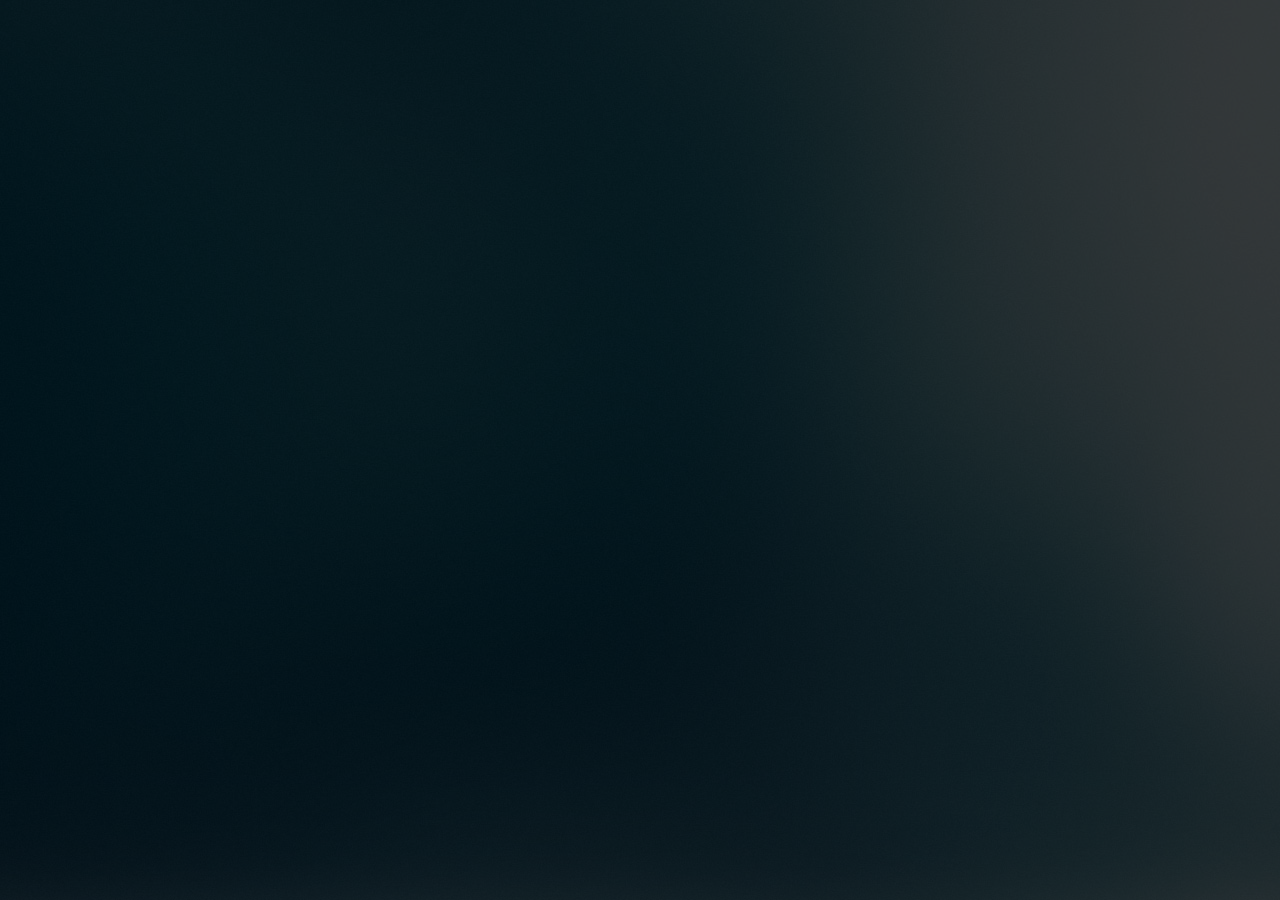
==== index.html @ a514e2a4 "Created alternative navigation menu for additional info page." ====
<!DOCTYPE HTML>
<html>
	<head>
		<title>Dev Fair</title>
		<meta charset="utf-8" />
		<meta name="viewport" content="width=device-width, initial-scale=1, user-scalable=no" />
        <script src="assets/js/jquery.js"></script>
		<!--[if lte IE 8]><script src="assets/js/ie/html5shiv.js"></script><![endif]-->
		<link rel="stylesheet" href="assets/css/main.css" />
		<link rel="stylesheet" href="assets/css/animate.css" />
		<!--[if lte IE 8]><link rel="stylesheet" href="assets/css/ie8.css" /><![endif]-->
		<!--[if lte IE 9]><link rel="stylesheet" href="assets/css/ie9.css" /><![endif]-->
		<link rel="shortcut icon" href="images/favicon.ico" type="image/x-icon">
    <!--[if lt IE 9]>
    <script src="http://html5shiv.googlecode.com/svn/trunk/html5.js"></script>
    <![endif]-->
	</head>
	<body>

    <!-- Landing Content -->
        <div style="opacity: 0;" id="landing-content" class="animated fadeInUp">

		<!-- Header -->
			<header id="header">
                <img src="http://cses.ucsd.edu/images/cseslogo-300.png" href="cses.ucsd.edu" class="main-logo"></img>
				<p style="margin-bottom: 0;">presents</p>
				<h1>DevFair</h1>
				<p>Sunday, October 9th, 10:00am - 1:00pm</p>
				<p style="margin-bottom: 20px;">Multipurpose Room</p>
			</header>

		<!-- Center Buttons -->
			<div id="center-buttons">
				<button id="apply-button">Apply</button>
				<div class="divider"></div>
				<button id="students-button">Get More Info</button>
			</div>

		<!-- Footer -->
		<!--	<footer id="footer">
				<ul class="icons">
				</ul>
			</footer>
        -->
        </div>

    <!-- Students Content -->
    <div style="opacity: 0;" id="students-content" class="animated">
			<div id="more-info-nav" class="nav-border">
				<h1><a id="home-button" href="#">Home</a></h1>
                <div class="divider-20"></div>
				<h1><a href="#student-info">Students</a></h1>
                <div class="divider-20"></div>
				<h1><a href="#sponsor-info">Sponsors</a></h1>
			</div>


			<!-- Header -->
			<div id="student-info">
				<header id="header">
					<h1 class="thin-text">Students</h1>
					<p class="description-text">
						Been working on a really awesome project all summer? Find it difficult
						to fit it into your resume? Well we encourage you to take a look at DevFair!
						This is a fantastic opportunity for you (and your partners if you have them!)
						to showcase the best work you have to offer, and get rewarded with employment
						at a top company. At DevFair, you’ll be able to have a significantly more
						personal experience with recruiters than a traditional job fair, and we think
						it’ll help you not only find a company that’s a better fit, but also connect
						with recruiters that have a chance to really see what you’re capable of!
					</p>
				</header>
			</div>
			<div id="sponsor-info">
				<header id="header">
					<h1 class="thin-text">Sponsors</h1>
					<p class="description-text">
						DevFair is a recruiting opportunity unlike any other. Job fairs show you
						resumes, but those are only a small window into what a student has done.
						Hackathons can show you how students work under pressure, but they do a
						bad job of showing what students can achieve when given the time to create
						a truly finished product. DevFair can offer you new insight into UCSD’s
						best and brightest CSE students, by showing you what they’re truly capable
						of across a long period of time.
					</p>
				</header>
			</div>
		<!-- Header -->
    </div>

    <!-- Scripts -->
        <!--[if lte IE 8]><script src="assets/js/ie/respond.min.js"></script><![endif]-->
        <script src="assets/js/main.js"></script>

	</body>
</html>
---- assets/css/main.css ----
@import url(font-awesome.min.css);
@import url("http://fonts.googleapis.com/css?family=Source+Sans+Pro:300,400");

/* Reset */

	html, body, div, span, applet, object, iframe, h1, h2, h3, h4, h5, h6, p, blockquote, pre, a, abbr, acronym, address, big, cite, code, del, dfn, em, img, ins, kbd, q, s, samp, small, strike, strong, sub, sup, tt, var, b, u, i, center, dl, dt, dd, ol, ul, li, fieldset, form, label, legend, table, caption, tbody, tfoot, thead, tr, th, td, article, aside, canvas, details, embed, figure, figcaption, footer, header, hgroup, menu, nav, output, ruby, section, summary, time, mark, audio, video {
		margin: 0;
		padding: 0;
		border: 0;
		font-size: 100%;
		font: inherit;
		vertical-align: baseline;
	}

	article, aside, details, figcaption, figure, footer, header, hgroup, menu, nav, section {
		display: block;
	}

	body {
		line-height: 1;
	}

	ol, ul {
		list-style: none;
	}

	blockquote, q {
		quotes: none;
	}

	blockquote:before, blockquote:after, q:before, q:after {
		content: '';
		content: none;
	}

	table {
		border-collapse: collapse;
		border-spacing: 0;
	}

	body {
		-webkit-text-size-adjust: none;
	}

	button {
		outline: none;
	}

/* Box Model */

	*, *:before, *:after {
		-moz-box-sizing: border-box;
		-webkit-box-sizing: border-box;
		box-sizing: border-box;
	}

/* Basic */

	@-ms-viewport {
		width: device-width;
	}

	body {
		-ms-overflow-style: scrollbar;
	}

	@media screen and (max-width: 480px) {

		html, body {
			min-width: 320px;
		}

	}

	html, body {
		height: 100%;
		overflow-x: hidden;
		width: 100%;
	}

		@media screen and (max-height: 640px) {

			html, body {
				height: auto;
				min-height: 100%;
			}

		}

	body {
		display: -moz-flex;
		display: -webkit-flex;
		display: -ms-flex;
		display: flex;
		-moz-flex-direction: column;
		-webkit-flex-direction: column;
		-ms-flex-direction: column;
		flex-direction: column;
		-moz-justify-content: center;
		-webkit-justify-content: center;
		-ms-justify-content: center;
		justify-content: center;
		background-color: #000;
		padding: 6em 4em 4em 4em;
	}

		body > * {
			position: relative;
			z-index: 2;
		}

		body.is-loading *, body.is-loading *:before, body.is-loading *:after {
			-moz-animation: none !important;
			-webkit-animation: none !important;
			-ms-animation: none !important;
			animation: none !important;
			-moz-transition: none !important;
			-webkit-transition: none !important;
			-ms-transition: none !important;
			transition: none !important;
		}

		@media screen and (max-width: 1680px) {

			body {
				padding: 6em 3.5em 3.5em 3.5em;
			}

		}

		@media screen and (max-width: 736px) {

			body {
				padding: 5em 2em 2em 2em;
			}

		}

		@media screen and (max-width: 360px) {

			body {
				padding: 5em 1.25em 1.25em 1.25em;
			}

		}

/* BG */

	#bg {
		-moz-transition: opacity 2s ease-in-out;
		-webkit-transition: opacity 2s ease-in-out;
		-ms-transition: opacity 2s ease-in-out;
		transition: opacity 2s ease-in-out;
		height: 100%;
		left: 0;
		opacity: 0.25;
		position: fixed;
		top: 0;
		width: 100%;
		z-index: 1;
	}

		#bg div {
			-moz-transition: opacity 3s ease, visibility 3s;
			-webkit-transition: opacity 3s ease, visibility 3s;
			-ms-transition: opacity 3s ease, visibility 3s;
			transition: opacity 3s ease, visibility 3s;
			background-size: cover;
			height: 100%;
			left: 0;
			opacity: 0;
			position: absolute;
			top: 0;
			visibility: hidden;
			width: 150%;
		}

			#bg div.visible {
				-moz-animation: bg 45s linear infinite;
				-webkit-animation: bg 45s linear infinite;
				-ms-animation: bg 45s linear infinite;
				animation: bg 45s linear infinite;
				opacity: 1;
				visibility: visible;
				z-index: 1;
			}

				#bg div.visible.top {
					z-index: 2;
				}

				@media screen and (max-width: 1280px) {

					#bg div.visible {
						-moz-animation: bg 29.25s linear infinite;
						-webkit-animation: bg 29.25s linear infinite;
						-ms-animation: bg 29.25s linear infinite;
						animation: bg 29.25s linear infinite;
					}

				}

				@media screen and (max-width: 736px) {

					#bg div.visible {
						-moz-animation: bg 18s linear infinite;
						-webkit-animation: bg 18s linear infinite;
						-ms-animation: bg 18s linear infinite;
						animation: bg 18s linear infinite;
					}

				}

			#bg div:only-child {
				-moz-animation-direction: alternate !important;
				-webkit-animation-direction: alternate !important;
				-ms-animation-direction: alternate !important;
				animation-direction: alternate !important;
			}

		body.is-loading #bg {
			opacity: 0;
		}

	@-moz-keyframes bg {
		0% {
			-moz-transform: translateX(0);
			-webkit-transform: translateX(0);
			-ms-transform: translateX(0);
			transform: translateX(0);
		}

		100% {
			-moz-transform: translateX(-25%);
			-webkit-transform: translateX(-25%);
			-ms-transform: translateX(-25%);
			transform: translateX(-25%);
		}
	}

	@-webkit-keyframes bg {
		0% {
			-moz-transform: translateX(0);
			-webkit-transform: translateX(0);
			-ms-transform: translateX(0);
			transform: translateX(0);
		}

		100% {
			-moz-transform: translateX(-25%);
			-webkit-transform: translateX(-25%);
			-ms-transform: translateX(-25%);
			transform: translateX(-25%);
		}
	}

	@-ms-keyframes bg {
		0% {
			-moz-transform: translateX(0);
			-webkit-transform: translateX(0);
			-ms-transform: translateX(0);
			transform: translateX(0);
		}

		100% {
			-moz-transform: translateX(-25%);
			-webkit-transform: translateX(-25%);
			-ms-transform: translateX(-25%);
			transform: translateX(-25%);
		}
	}

	@keyframes bg {
		0% {
			-moz-transform: translateX(0);
			-webkit-transform: translateX(0);
			-ms-transform: translateX(0);
			transform: translateX(0);
		}

		100% {
			-moz-transform: translateX(-25%);
			-webkit-transform: translateX(-25%);
			-ms-transform: translateX(-25%);
			transform: translateX(-25%);
		}
	}

/* Type */

	body, input, select, textarea {
		color: rgba(255, 255, 255, 0.75);
		font-family: "Source Sans Pro", sans-serif;
		font-size: 16pt;
		font-weight: 400;
		letter-spacing: -0.01em;
		line-height: 1.65em;
	}

		@media screen and (max-width: 1680px) {

			body, input, select, textarea {
				font-size: 12pt;
			}

		}

		@media screen and (max-width: 1280px) {

			body, input, select, textarea {
				font-size: 11pt;
			}

		}

		@media screen and (max-width: 980px) {

			body, input, select, textarea {
				font-size: 12pt;
			}

		}

		@media screen and (max-width: 736px) {

			body, input, select, textarea {
				font-size: 12pt;
			}

		}

		@media screen and (max-width: 480px) {

			body, input, select, textarea {
				font-size: 12pt;
			}

		}

	a {
		-moz-transition: border-bottom-color 0.2s ease, color 0.2s ease;
		-webkit-transition: border-bottom-color 0.2s ease, color 0.2s ease;
		-ms-transition: border-bottom-color 0.2s ease, color 0.2s ease;
		transition: border-bottom-color 0.2s ease, color 0.2s ease;
		border-bottom: dotted 1px rgba(255, 255, 255, 0.25);
		color: #1cb495;
		text-decoration: none;
	}

		a:hover {
			border-bottom-color: transparent;
			color: #1cb495 !important;
			text-decoration: none;
		}

	strong, b {
		color: #fff;
		font-weight: 700;
	}

	em, i {
		font-style: italic;
	}

	p {
		margin: 0 0 2em 0;
	}

	h1, h2, h3, h4, h5, h6 {
		color: #fff;
		font-weight: 700;
		line-height: 1em;
		margin: 0 0 1em 0;
	}

		h1 a, h2 a, h3 a, h4 a, h5 a, h6 a {
			color: inherit;
			text-decoration: none;
		}

	h1 {
		font-size: 2.5em;
		line-height: 1.25em;
	}

	h2 {
		font-size: 1.75em;
		line-height: 1.5em;
	}

	h3 {
		font-size: 1.35em;
		line-height: 1.5em;
	}

	h4 {
		font-size: 1.1em;
		line-height: 1.5em;
	}

	h5 {
		font-size: 0.9em;
		line-height: 1.5em;
	}

	h6 {
		font-size: 0.7em;
		line-height: 1.5em;
	}

	sub {
		font-size: 0.8em;
		position: relative;
		top: 0.5em;
	}

	sup {
		font-size: 0.8em;
		position: relative;
		top: -0.5em;
	}

	blockquote {
		border-left: solid 8px rgba(255, 255, 255, 0.35);
		font-style: italic;
		margin: 0 0 2em 0;
		padding: 0.5em 0 0.5em 2em;
	}

	code {
		background: rgba(255, 255, 255, 0.125);
		border-radius: 6px;
		border: solid 2px rgba(255, 255, 255, 0.35);
		font-family: "Courier New", monospace;
		font-size: 0.9em;
		margin: 0 0.25em;
		padding: 0.25em 0.65em;
	}

	pre {
		-webkit-overflow-scrolling: touch;
		font-family: "Courier New", monospace;
		font-size: 0.9em;
		margin: 0 0 2em 0;
	}

		pre code {
			display: block;
			line-height: 1.75em;
			padding: 1em 1.5em;
			overflow-x: auto;
		}

	hr {
		border: 0;
		border-bottom: solid 2px rgba(255, 255, 255, 0.35);
		margin: 2em 0;
	}

		hr.major {
			margin: 3em 0;
		}

/* Section/Article */

	section.special, article.special {
		text-align: center;
	}

	header p {
		color: rgba(255, 255, 255, 0.5);
		position: relative;
		margin: 0 0 1.5em 0;
	}

	header h2 + p {
		font-size: 1.25em;
		margin-top: -1em;
		line-height: 1.5em;
	}

	header h3 + p {
		font-size: 1.1em;
		margin-top: -0.8em;
		line-height: 1.5em;
	}

	header h4 + p,
	header h5 + p,
	header h6 + p {
		font-size: 0.9em;
		margin-top: -0.6em;
		line-height: 1.5em;
	}

	@media screen and (max-width: 980px) {

		header br {
			display: none;
		}

	}

	@media screen and (max-width: 736px) {

		header br {
			display: inline;
		}

	}

	@media screen and (max-width: 480px) {

		header br {
			display: none;
		}

	}

/* Icon */

	.icon {
		text-decoration: none;
		border-bottom: none;
		position: relative;
	}

		.icon:before {
			-moz-osx-font-smoothing: grayscale;
			-webkit-font-smoothing: antialiased;
			font-family: FontAwesome;
			font-style: normal;
			font-weight: normal;
			text-transform: none !important;
		}

		.icon > .label {
			display: none;
		}

/* List */

	ol {
		list-style: decimal;
		margin: 0 0 2em 0;
		padding-left: 1.25em;
	}

		ol li {
			padding-left: 0.25em;
		}

	ul {
		list-style: disc;
		margin: 0 0 2em 0;
		padding-left: 1em;
	}

		ul li {
			padding-left: 0.5em;
		}

		ul.icons {
			cursor: default;
			list-style: none;
			padding-left: 0;
		}

			ul.icons li {
				display: inline-block;
				padding: 0 1em 0 0;
			}

				ul.icons li:last-child {
					padding-right: 0;
				}

				ul.icons li .icon:before {
					font-size: 1.25em;
				}

				ul.icons li a {
					color: inherit;
				}

/* Form */

	form {
		margin: 0 0 2em 0;
	}

		form .message {
			text-decoration: none;
			-moz-transition: opacity 0.2s ease-in-out, -moz-transform 0.2s ease-in-out;
			-webkit-transition: opacity 0.2s ease-in-out, -webkit-transform 0.2s ease-in-out;
			-ms-transition: opacity 0.2s ease-in-out, -ms-transform 0.2s ease-in-out;
			transition: opacity 0.2s ease-in-out, transform 0.2s ease-in-out;
			-moz-transform: scale(1.05);
			-webkit-transform: scale(1.05);
			-ms-transform: scale(1.05);
			transform: scale(1.05);
			height: 2.75em;
			line-height: 2.75em;
			opacity: 0;
		}

			form .message:before {
				-moz-osx-font-smoothing: grayscale;
				-webkit-font-smoothing: antialiased;
				font-family: FontAwesome;
				font-style: normal;
				font-weight: normal;
				text-transform: none !important;
			}

			form .message:before {
				margin-right: 0.5em;
			}

			form .message.visible {
				-moz-transform: scale(1);
				-webkit-transform: scale(1);
				-ms-transform: scale(1);
				transform: scale(1);
				opacity: 1;
			}

			form .message.success {
				color: #1cb495;
			}

				form .message.success:before {
					content: '\f00c';
				}

			form .message.failure {
				color: #ff2361;
			}

				form .message.failure:before {
					content: '\f119';
				}

	label {
		color: #fff;
		display: block;
		font-size: 0.9em;
		font-weight: 700;
		margin: 0 0 1em 0;
	}

	@-moz-keyframes focus {
		0% {
			-moz-transform: scale(1);
			-webkit-transform: scale(1);
			-ms-transform: scale(1);
			transform: scale(1);
		}

		50% {
			-moz-transform: scale(1.025);
			-webkit-transform: scale(1.025);
			-ms-transform: scale(1.025);
			transform: scale(1.025);
		}

		100% {
			-moz-transform: scale(1);
			-webkit-transform: scale(1);
			-ms-transform: scale(1);
			transform: scale(1);
		}
	}

	@-webkit-keyframes focus {
		0% {
			-moz-transform: scale(1);
			-webkit-transform: scale(1);
			-ms-transform: scale(1);
			transform: scale(1);
		}

		50% {
			-moz-transform: scale(1.025);
			-webkit-transform: scale(1.025);
			-ms-transform: scale(1.025);
			transform: scale(1.025);
		}

		100% {
			-moz-transform: scale(1);
			-webkit-transform: scale(1);
			-ms-transform: scale(1);
			transform: scale(1);
		}
	}

	@-ms-keyframes focus {
		0% {
			-moz-transform: scale(1);
			-webkit-transform: scale(1);
			-ms-transform: scale(1);
			transform: scale(1);
		}

		50% {
			-moz-transform: scale(1.025);
			-webkit-transform: scale(1.025);
			-ms-transform: scale(1.025);
			transform: scale(1.025);
		}

		100% {
			-moz-transform: scale(1);
			-webkit-transform: scale(1);
			-ms-transform: scale(1);
			transform: scale(1);
		}
	}

	@keyframes focus {
		0% {
			-moz-transform: scale(1);
			-webkit-transform: scale(1);
			-ms-transform: scale(1);
			transform: scale(1);
		}

		50% {
			-moz-transform: scale(1.025);
			-webkit-transform: scale(1.025);
			-ms-transform: scale(1.025);
			transform: scale(1.025);
		}

		100% {
			-moz-transform: scale(1);
			-webkit-transform: scale(1);
			-ms-transform: scale(1);
			transform: scale(1);
		}
	}

	input[type="text"],
	input[type="password"],
	input[type="email"],
	select,
	textarea {
		-moz-appearance: none;
		-webkit-appearance: none;
		-ms-appearance: none;
		appearance: none;
		-moz-transform: scale(1);
		-webkit-transform: scale(1);
		-ms-transform: scale(1);
		transform: scale(1);
		-moz-transition: border-color 0.2s ease, background-color 0.2s ease;
		-webkit-transition: border-color 0.2s ease, background-color 0.2s ease;
		-ms-transition: border-color 0.2s ease, background-color 0.2s ease;
		transition: border-color 0.2s ease, background-color 0.2s ease;
		background-color: transparent;
		border-radius: 6px;
		border: none;
		border: solid 2px rgba(255, 255, 255, 0.35);
		color: inherit;
		display: block;
		outline: 0;
		padding: 0 1em;
		text-decoration: none;
		width: 100%;
	}

		input[type="text"]:invalid,
		input[type="password"]:invalid,
		input[type="email"]:invalid,
		select:invalid,
		textarea:invalid {
			box-shadow: none;
		}

		input[type="text"]:focus,
		input[type="password"]:focus,
		input[type="email"]:focus,
		select:focus,
		textarea:focus {
			-moz-animation: focus 0.1s;
			-webkit-animation: focus 0.1s;
			-ms-animation: focus 0.1s;
			animation: focus 0.1s;
			background-color: rgba(255, 255, 255, 0.125);
			border-color: #1cb495;
		}

	.select-wrapper {
		text-decoration: none;
		display: block;
		position: relative;
	}

		.select-wrapper:before {
			-moz-osx-font-smoothing: grayscale;
			-webkit-font-smoothing: antialiased;
			font-family: FontAwesome;
			font-style: normal;
			font-weight: normal;
			text-transform: none !important;
		}

		.select-wrapper:before {
			color: rgba(255, 255, 255, 0.35);
			content: '\f078';
			display: block;
			height: 2.75em;
			line-height: 2.75em;
			pointer-events: none;
			position: absolute;
			right: 0;
			text-align: center;
			top: 0;
			width: 2.75em;
		}

		.select-wrapper select::-ms-expand {
			display: none;
		}

	input[type="text"],
	input[type="password"],
	input[type="email"],
	select {
		height: 2.75em;
	}

	textarea {
		padding: 0.75em 1em;
	}

	input[type="checkbox"],
	input[type="radio"] {
		-moz-appearance: none;
		-webkit-appearance: none;
		-ms-appearance: none;
		appearance: none;
		display: block;
		float: left;
		margin-right: -2em;
		opacity: 0;
		width: 1em;
		z-index: -1;
	}

		input[type="checkbox"] + label,
		input[type="radio"] + label {
			text-decoration: none;
			color: rgba(255, 255, 255, 0.75);
			cursor: pointer;
			display: inline-block;
			font-size: 1em;
			font-weight: 400;
			padding-left: 2.4em;
			padding-right: 0.75em;
			position: relative;
		}

			input[type="checkbox"] + label:before,
			input[type="radio"] + label:before {
				-moz-osx-font-smoothing: grayscale;
				-webkit-font-smoothing: antialiased;
				font-family: FontAwesome;
				font-style: normal;
				font-weight: normal;
				text-transform: none !important;
			}

			input[type="checkbox"] + label:before,
			input[type="radio"] + label:before {
				background: rgba(255, 255, 255, 0.125);
				border-radius: 6px;
				border: solid 2px rgba(255, 255, 255, 0.35);
				content: '';
				display: inline-block;
				height: 1.65em;
				left: 0;
				line-height: 1.58125em;
				position: absolute;
				text-align: center;
				top: 0;
				width: 1.65em;
			}

		input[type="checkbox"]:checked + label:before,
		input[type="radio"]:checked + label:before {
			background: #1cb495;
			border-color: #1cb495;
			color: #ffffff;
			content: '\f00c';
		}

		input[type="checkbox"]:focus + label:before,
		input[type="radio"]:focus + label:before {
			border-color: #1cb495;
			box-shadow: 0 0 0 2px #1cb495;
		}

	input[type="checkbox"] + label:before {
		border-radius: 6px;
	}

	input[type="radio"] + label:before {
		border-radius: 100%;
	}

	::-webkit-input-placeholder {
		color: rgba(255, 255, 255, 0.5) !important;
		opacity: 1.0;
	}

	:-moz-placeholder {
		color: rgba(255, 255, 255, 0.5) !important;
		opacity: 1.0;
	}

	::-moz-placeholder {
		color: rgba(255, 255, 255, 0.5) !important;
		opacity: 1.0;
	}

	:-ms-input-placeholder {
		color: rgba(255, 255, 255, 0.5) !important;
		opacity: 1.0;
	}

	.formerize-placeholder {
		color: rgba(255, 255, 255, 0.5) !important;
		opacity: 1.0;
	}

/* Button */

	input[type="submit"],
	input[type="reset"],
	input[type="button"],
	button,
	.button {
		-moz-appearance: none;
		-webkit-appearance: none;
		-ms-appearance: none;
		appearance: none;
		-moz-transition: background-color 0.2s ease-in-out, color 0.2s ease-in-out, opacity 0.2s ease-in-out;
		-webkit-transition: background-color 0.2s ease-in-out, color 0.2s ease-in-out, opacity 0.2s ease-in-out;
		-ms-transition: background-color 0.2s ease-in-out, color 0.2s ease-in-out, opacity 0.2s ease-in-out;
		transition: background-color 0.2s ease-in-out, color 0.2s ease-in-out, opacity 0.2s ease-in-out;
		background-color: #1cb495;
		border-radius: 6px;
		border: 0;
		color: #ffffff !important;
		cursor: pointer;
		display: inline-block;
		font-weight: 700;
		height: 2.75em;
		line-height: 2.75em;
		padding: 0 1.125em;
		text-align: center;
		text-decoration: none;
		white-space: nowrap;
	}

		input[type="submit"]:hover,
		input[type="reset"]:hover,
		input[type="button"]:hover,
		button:hover,
		.button:hover {
			background-color: #1fcaa7;
		}

		input[type="submit"]:active,
		input[type="reset"]:active,
		input[type="button"]:active,
		button:active,
		.button:active {
			background-color: #199e83;
		}

		input[type="submit"].disabled, input[type="submit"]:disabled,
		input[type="reset"].disabled,
		input[type="reset"]:disabled,
		input[type="button"].disabled,
		input[type="button"]:disabled,
		button.disabled,
		button:disabled,
		.button.disabled,
		.button:disabled {
			opacity: 0.5;
		}

		@media screen and (max-width: 480px) {

			input[type="submit"],
			input[type="reset"],
			input[type="button"],
			button,
			.button {
				padding: 0;
			}

		}

/* Header */

	#header h1 {
		font-size: 3.25em;
		margin: 0 0 0.1em 0;
        	text-align: center;
	}

	#header p {
		font-size: 1.35em;
		line-height: 1.65em;
		margin: 0;
        	text-align: center;
	}

	#header a {
		color: inherit;
	}

	@media screen and (max-width: 736px) {

		#header h1 {
			font-size: 2em;
		}

		#header p {
			font-size: 1em;
		}

	}

	@media screen and (max-width: 480px) {

		#header {
			margin: 0 0 1em 0;
		}

	}

/* Students Content */

    #header > h1.thin-text {
			font-weight: 300;
			text-align: left;
			padding-left: 10%;
			width: 80%;
    }

    #header > p.description-text {
			font-weight: 300;
			text-align: left;
			padding-left: 10%;
			width: 80%;
			margin-bottom: 20px;
			line-height: 175%;
    }

    @media screen and (max-width: 736px) {
	    #header > h1.thin-text {
		padding-left: 2.5%;
		width: 95%;
	    }

	    #header > p.description-text {
		padding-left: 2.5%;
		width: 95%;
	    }

    }

/* Students Content */

    #students-content { 
        position: absolute;
        top: 80px;

    }

    @media screen and (max-width: 736px) {
        #students-content { 
            position: absolute;
            top: 30px;

        }
    }

/* More Info Nav */

    #more-info-nav {
        text-align: left;
        padding-left: 10%;
        margin-bottom: 0;
    }

    /*
    div#more-info-nav:after {
        content: "";
        position: absolute;
        left: 10%;
        top: 51px;
        height: 1px;
        width: 50%;
        border-bottom: 1px solid rgba(255,255,255,0.1);
    }
    */

    #more-info-nav h1 {
        display: inline-block;
        white-space: nowrap;
        background-color: transparent;
        width: auto;
        font-weight: 300;
    }

	@media screen and (max-width: 736px) {

		#more-info-nav {
            padding-left: 2.5%;
		}

		#more-info-nav h1 {
			font-size: 1.5em;
		}

    /*
        div#more-info-nav:after {
            border-bottom: none;
        }
    */

	}

/* Center Buttons */

    #center-buttons {
        text-align: center;
    }

    #center-buttons button {
        display: inline-block;
        background-color: transparent;
        border: #355C7D 1px solid;
        width: 200px;
        height: 50px;
        font-weight: 300;
        font-size: 14px;
    }

    #center-buttons button:hover {
        border: #EBB111 1px solid;
    }

	@media screen and (max-width: 480px) {

		#center-buttons button {
			display: block;
            width: 95%;
            margin: 0 auto;
		}

	}


/* Divider */

    .divider {
        width: 10px;
        height: auto;
        display: inline-block;
    }

    .divider-20 {
        width: 20px;
        height: auto;
        display: inline-block;
    }

/* Main Logo */

    .main-logo {
        display: block;
        margin: 0 auto 1em;
    }

/* Signup Form */

	#signup-form {
		display: -moz-flex;
		display: -webkit-flex;
		display: -ms-flex;
		display: flex;
		position: relative;
	}

		#signup-form input[type="text"],
		#signup-form input[type="password"],
		#signup-form input[type="email"] {
			width: 18em;
		}

		#signup-form > * {
			margin: 0 0 0 1em;
		}

		#signup-form > :first-child {
			margin: 0 0 0 0;
		}

		@media screen and (max-width: 480px) {

			#signup-form {
				-moz-flex-direction: column;
				-webkit-flex-direction: column;
				-ms-flex-direction: column;
				flex-direction: column;
			}

				#signup-form input[type="type"],
				#signup-form input[type="password"],
				#signup-form input[type="email"] {
					width: 100%;
				}

				#signup-form > * {
					margin: 1.25em 0 0 0;
				}

				#signup-form .message {
					bottom: -1.5em;
					font-size: 0.9em;
					height: 1em;
					left: 0;
					line-height: inherit;
					margin-top: 0;
					position: absolute;
				}

		}

/* Footer */

	#footer {
		-moz-transition: opacity 0.5s ease-in-out;
		-webkit-transition: opacity 0.5s ease-in-out;
		-ms-transition: opacity 0.5s ease-in-out;
		transition: opacity 0.5s ease-in-out;
		bottom: 4em;
		color: rgba(255, 255, 255, 0.5);
		left: 4em;
		opacity: 0.5;
		position: absolute;
	}

		#footer .icons {
			margin: 0 0 0.5em 0;
		}

		#footer .copyright {
			font-size: 0.8em;
			list-style: none;
			padding: 0;
		}

			#footer .copyright li {
				border-left: solid 1px rgba(255, 255, 255, 0.25);
				display: inline-block;
				line-height: 1em;
				margin: 0 0 0 0.75em;
				padding: 0 0 0 0.75em;
			}

				#footer .copyright li:first-child {
					border-left: 0;
					margin-left: 0;
					padding-left: 0;
				}

			#footer .copyright a {
				color: inherit;
			}

		#footer:hover {
			opacity: 1;
		}

		#footer > :last-child {
			margin-bottom: 0;
		}

		@media screen and (max-width: 1680px) {

			#footer {
				bottom: 3.5em;
				left: 3.5em;
			}

		}

		@media screen and (max-width: 736px) {

			#footer {
				bottom: 2em;
				left: 2em;
			}

		}

		@media screen and (max-width: 360px) {

			#footer {
				bottom: 1.25em;
				left: 1.25em;
			}

		}

		@media screen and (max-height: 640px) {

			#footer {
				bottom: auto;
				left: auto;
				margin: 1em 0 0 0;
				position: relative;
			}

		}
---- assets/css/ie8.css ----
/*
	Eventually by HTML5 UP
	html5up.net | @ajlkn
	Free for personal and commercial use under the CCA 3.0 license (html5up.net/license)
*/

/* BG */

	#bg {
		-ms-filter: "progid:DXImageTransform.Microsoft.Alpha(Opacity=25)";
	}

/* Type */

	body, input, select, textarea {
		color: #fff;
	}

/* Form */

	input[type="text"],
	input[type="password"],
	input[type="email"],
	select,
	textarea {
		border: solid 2px #fff;
	}
---- assets/css/ie9.css ----
/*
	Eventually by HTML5 UP
	html5up.net | @ajlkn
	Free for personal and commercial use under the CCA 3.0 license (html5up.net/license)
*/

/* Signup Form */

	#signup-form > * {
		display: inline-block;
		vertical-align: top;
	}
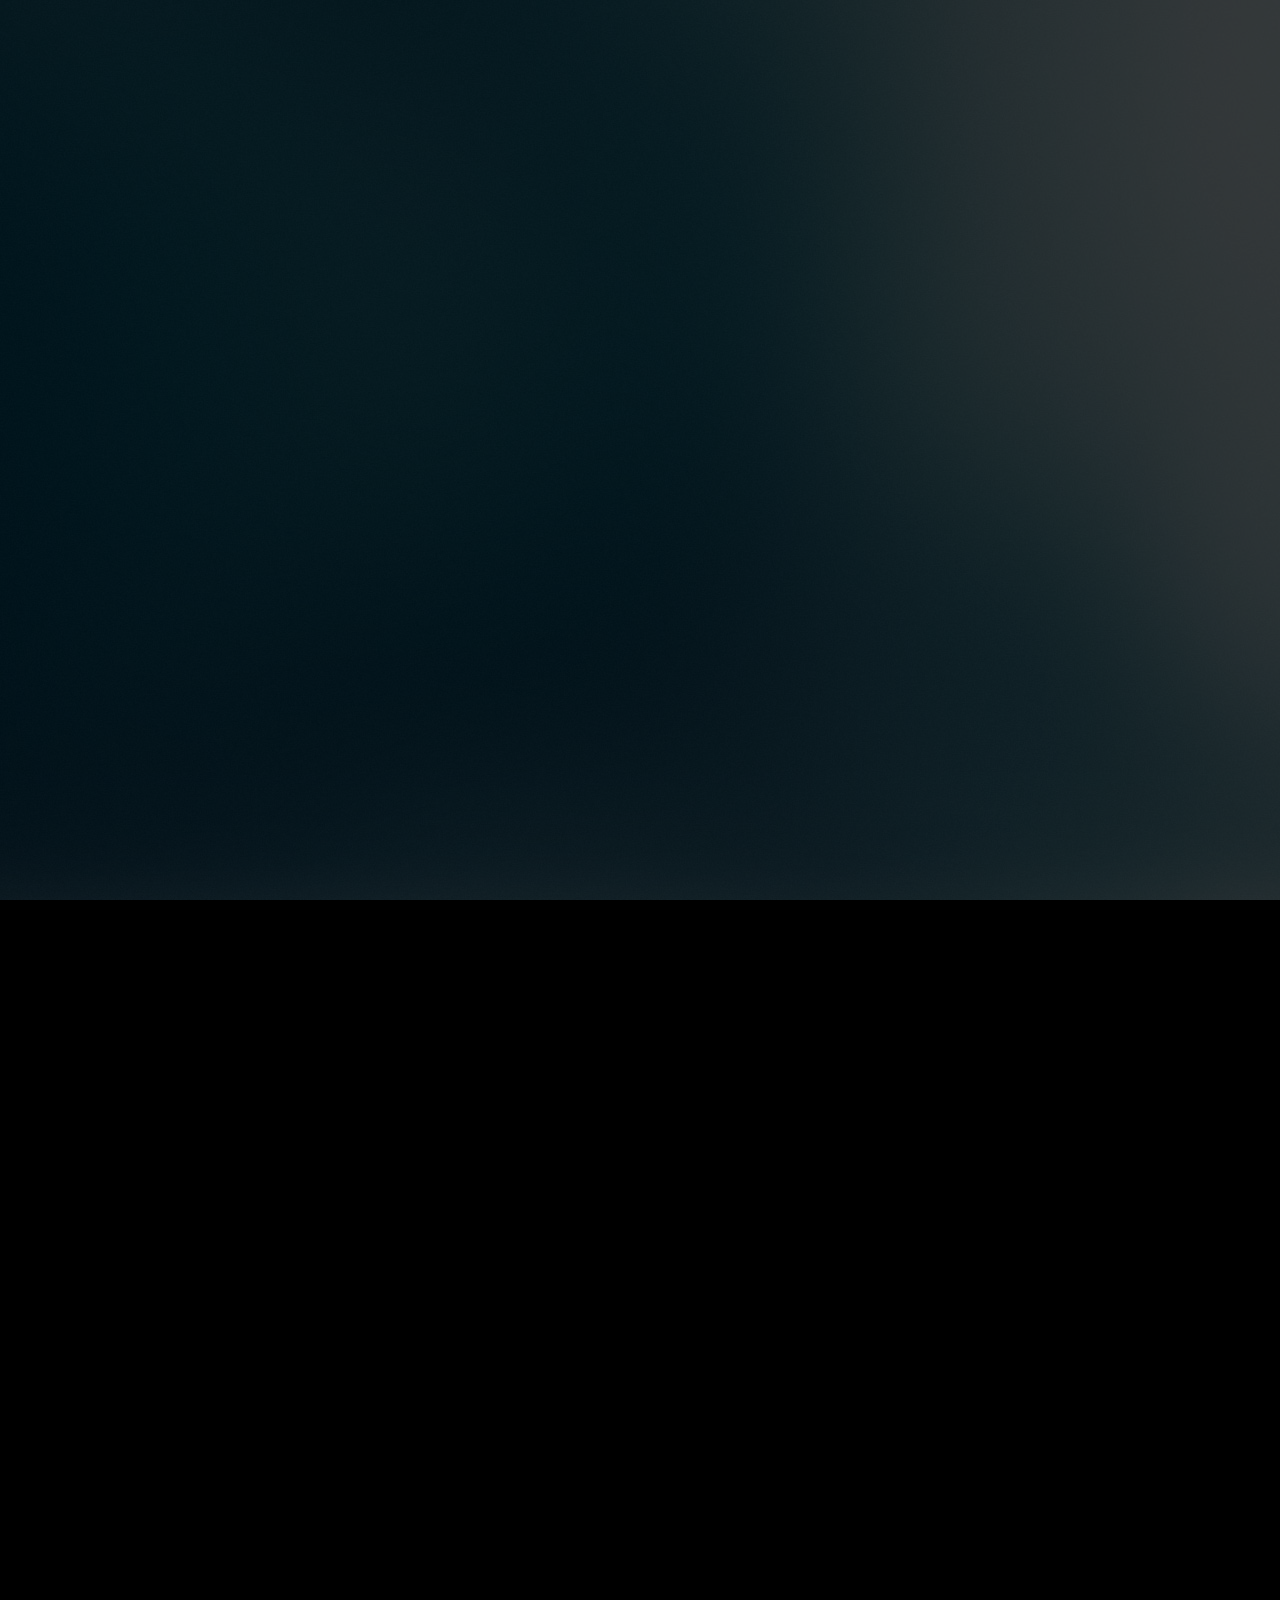
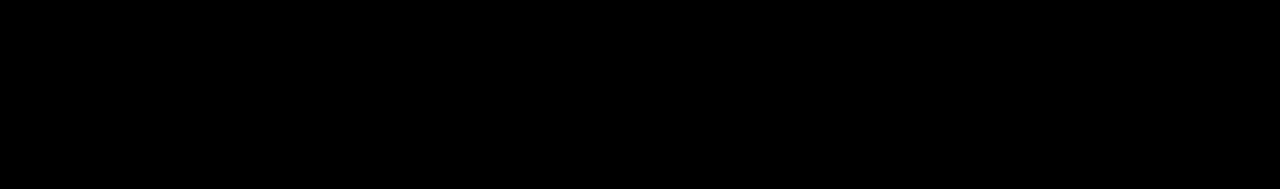
==== commit a930422e: "Made one page, fixed small errors with margins, deleted unneeded signup page" ====
--- a/index.html
+++ b/index.html
@@ -1,7 +1,7 @@
 <!DOCTYPE HTML>
 <html>
 	<head>
-		<title>Dev Fair</title>
+		<title>DevFair</title>
 		<meta charset="utf-8" />
 		<meta name="viewport" content="width=device-width, initial-scale=1, user-scalable=no" />
         <script src="assets/js/jquery.js"></script>
@@ -42,23 +42,41 @@
 				</ul>
 			</footer>
         -->
-        </div>
 
-    <!-- Students Content -->
-    <div style="opacity: 0;" id="students-content" class="animated">
-			<div id="more-info-nav" class="nav-border">
+	<!--		<div id="more-info-nav" class="nav-border">
 				<h1><a id="home-button" href="#">Home</a></h1>
                 <div class="divider-20"></div>
 				<h1><a href="#student-info">Students</a></h1>
                 <div class="divider-20"></div>
 				<h1><a href="#sponsor-info">Sponsors</a></h1>
-			</div>
+			</div> -->
 
 
 			<!-- Header -->
+			<header id="header" class="vertical-space">
+				<h1 class="thin-text">What?</h1>
+				<p class="description-text">
+					DevFair takes the traditional career fair and spins it on its head;
+					rather than having companies set up booths that students can visit,
+					we’re having groups of students set up booths to showcase their
+					projects to recruiters. This science fair style presentation gives
+					students the opportunity to show their potential better than a resume
+					ever could.
+				</p>
+			</header>
+			<header id="header" class="vertical-space">
+				<h1 class="thin-text">Why?</h1>
+				<p class="description-text">
+					CSE students at UCSD are no strangers to job fairs. Sometimes, though,
+					the scale of a job fair at one of the largest CSE departments in the
+					country can get overwhelming. So, CSES decided to make something a
+					little more personal. We want to give the best and the brightest at
+					UCSD a chance to stand out; the result is our first annual DevFair.
+				</p>
+			</header>
 			<div id="student-info">
-				<header id="header">
-					<h1 class="thin-text">Students</h1>
+				<header id="header" class="vertical-space">
+					<h1 class="thin-text">For Students</h1>
 					<p class="description-text">
 						Been working on a really awesome project all summer? Find it difficult
 						to fit it into your resume? Well we encourage you to take a look at DevFair!
@@ -72,8 +90,8 @@
 				</header>
 			</div>
 			<div id="sponsor-info">
-				<header id="header">
-					<h1 class="thin-text">Sponsors</h1>
+				<header id="header" class="vertical-space">
+					<h1 class="thin-text">For Sponsors</h1>
 					<p class="description-text">
 						DevFair is a recruiting opportunity unlike any other. Job fairs show you
 						resumes, but those are only a small window into what a student has done.
@@ -85,6 +103,8 @@
 					</p>
 				</header>
 			</div>
+			<footer>
+			</footer>
 		<!-- Header -->
     </div>
 
--- a/assets/css/main.css
+++ b/assets/css/main.css
@@ -295,6 +295,11 @@
 		font-weight: 400;
 		letter-spacing: -0.01em;
 		line-height: 1.65em;
+	}
+
+	footer {
+		width: 100%;
+		height: 50px;
 	}
 
 		@media screen and (max-width: 1680px) {
@@ -1006,6 +1011,10 @@
 		}
 
 /* Header */
+	.vertical-space {
+		margin-top: 80px;
+		margin-bottom: 80px;
+	}
 
 	#header h1 {
 		font-size: 3.25em;
@@ -1077,16 +1086,17 @@
 
 /* Students Content */
 
-    #students-content { 
+    #landing-content {
         position: absolute;
-        top: 80px;
+        top: 160px;
+	left: 0;
 
     }
 
     @media screen and (max-width: 736px) {
-        #students-content { 
+        #landing-content {
             position: absolute;
-            top: 30px;
+            top: 60px;
 
         }
     }
@@ -1161,9 +1171,14 @@
 
 		#center-buttons button {
 			display: block;
-            width: 95%;
-            margin: 0 auto;
-		}
+			width: 95%;
+			margin: 0 auto;
+		}
+
+		#center-buttons {
+			margin: 30px 10px;
+		}
+
 
 	}
 
@@ -1187,6 +1202,13 @@
     .main-logo {
         display: block;
         margin: 0 auto 1em;
+    }
+
+    @media screen and (max-width: 480px) {
+	    .main-logo {
+		width: 75%;
+	    }
+
     }
 
 /* Signup Form */
